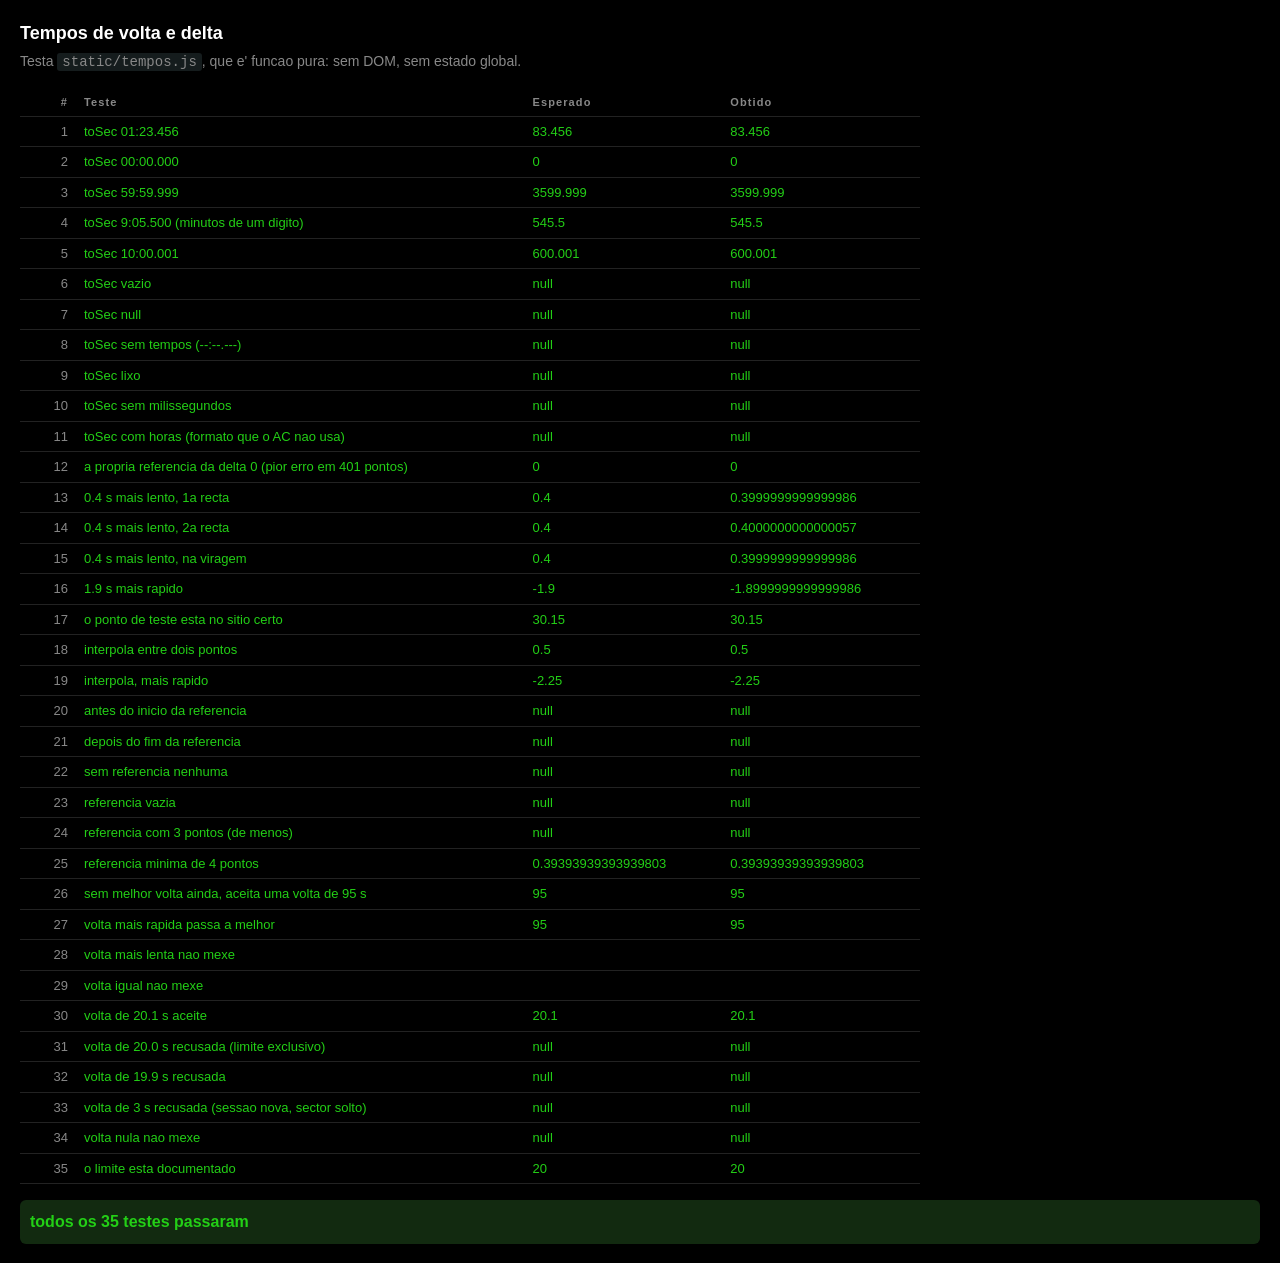
==== tests/test_tempos.html @ 7157d4f5 "Testes a mathematics das voltas, e um bug de cor na delta O delta e' a coisa que o olho do utilizado" ====
<!DOCTYPE html>
<html lang="pt-PT">
<head>
<meta charset="utf-8">
<title>Tempos de volta - testes</title>
<style>
  body{background:#000;color:#fff;font:14px/1.5 "Segoe UI",sans-serif;margin:0;padding:20px}
  h1{font-size:18px;margin:0 0 4px}
  p.sub{color:#888;margin:0 0 16px}
  .ok{color:#23CF16}.falha{color:#FF0000}
  table{border-collapse:collapse;width:100%;max-width:900px}
  td,th{border-bottom:1px solid #222;padding:5px 8px;text-align:left;font-size:13px}
  th{color:#888;font-size:11px;letter-spacing:.1em}
  .n{color:#888;text-align:right;width:40px}
  #resumo{font-weight:700;font-size:16px;margin:16px 0 0;padding:10px;border-radius:6px}
  #resumo.passou{background:#122a10;color:#23CF16}
  #resumo.perdeu{background:#2a1010;color:#FF0000}
  code{background:#151C1D;padding:1px 5px;border-radius:3px}
</style>
</head>
<body>
<h1>Tempos de volta e delta</h1>
<p class="sub">Testa <code>static/tempos.js</code>, que e' funcao pura: sem DOM, sem estado global.</p>

<table>
  <thead><tr><th class="n">#</th><th>Teste</th><th>Esperado</th><th>Obtido</th></tr></thead>
  <tbody id="linhas"></tbody>
</table>
<p id="resumo">a correr...</p>

<script src="../static/tempos.js"></script>
<script>
'use strict';
const resultados = [];
let n = 0;

function ok(nome, obtido, esperado) {
  n++;
  const bom = (typeof esperado === 'number')
    ? Math.abs(obtido - esperado) < 1e-6
    : obtido === esperado;
  resultados.push({ nome, esperado, obtido, bom });
}
function nulo(nome, v) { ok(nome, v === null ? 'null' : v, 'null'); }

/* ------------------------------------------------------------------ */
/* 1) toSec: o AC formata como "M:SS.mmm" e uma volta nunca passa de  */
/*    59:59.999. O que vier fora do formato tem de dar null, nunca     */
/*    um numero adivinhado.                                             */
/* ------------------------------------------------------------------ */
ok('toSec 01:23.456', toSec('01:23.456'), 83.456);
ok('toSec 00:00.000', toSec('00:00.000'), 0);
ok('toSec 59:59.999', toSec('59:59.999'), 3599.999);
ok('toSec 9:05.500 (minutos de um digito)', toSec('9:05.500'), 545.5);
ok('toSec 10:00.001', toSec('10:00.001'), 600.001);
nulo('toSec vazio', toSec(''));
nulo('toSec null', toSec(null));
nulo('toSec sem tempos (--:--.---)', toSec('--:--.---'));
nulo('toSec lixo', toSec('abc'));
nulo('toSec sem milissegundos', toSec('01:23'));
nulo('toSec com horas (formato que o AC nao usa)', toSec('1:01:05.250'));

/* ------------------------------------------------------------------ */
/* 2) deltaParaRef: uma referencia que NAO e' linear, para nao testar   */
/*    so o caso facil. Duas rectas com ritmos diferentes.               */
/* ------------------------------------------------------------------ */
function refNaoLinear(n) {
  const r = [];
  for (let i = 0; i <= n; i++) {
    const p = i / n;                                   // 0..1
    const t = p < 0.5 ? p * 120 : 60 + (p - 0.5) * 80; // 0..60 s, depois 60..100 s
    r.push([p, t]);
  }
  return r;
}
const ref = refNaoLinear(400);

// a referencia reproduzida tem de dar exactamente zero, em todo o sitio
let pior = 0;
for (const p of ref) {
  const d = deltaParaRef(ref, p[0], p[1]);
  if (d !== null) pior = Math.max(pior, Math.abs(d));
}
ok('a propria referencia da delta 0 (pior erro em 401 pontos)', pior, 0);

// um offset constante da sempre o mesmo delta, seja onde for
ok('0.4 s mais lento, 1a recta', deltaParaRef(ref, 0.25, ref[100][1] + 0.4), 0.4);
ok('0.4 s mais lento, 2a recta', deltaParaRef(ref, 0.75, ref[300][1] + 0.4), 0.4);
ok('0.4 s mais lento, na viragem', deltaParaRef(ref, 0.5, 60.0 + 0.4), 0.4);
ok('1.9 s mais rapido', deltaParaRef(ref, 0.25, ref[100][1] - 1.9), -1.9);

// entre dois pontos: tem de interpolar, nao devolver o valor de um vertex.
// A referencia tem 401 pontos espacados de 0.0025. Entre ref[100] e
// ref[101]: p = 0.25 -> 30.0 s e p = 0.2525 -> 30.3 s. A meio
// (p = 0.25125) o tempo da referencia e' 30.15 s.
const MEIO_P = (ref[100][0] + ref[101][0]) / 2;   // 0.25125
const MEIO_T = (ref[100][1] + ref[101][1]) / 2;   // 30.15
ok('o ponto de teste esta no sitio certo', MEIO_T, 30.15);
ok('interpola entre dois pontos', deltaParaRef(ref, MEIO_P, MEIO_T + 0.5), 0.5);
ok('interpola, mais rapido', deltaParaRef(ref, MEIO_P, MEIO_T - 2.25), -2.25);

// fora da referencia: null em vez de um numero inventado
nulo('antes do inicio da referencia', deltaParaRef(ref, -0.02, 1.0));
nulo('depois do fim da referencia', deltaParaRef(ref, 1.02, 1.0));
nulo('sem referencia nenhuma', deltaParaRef(null, 0.5, 50));
nulo('referencia vazia', deltaParaRef([], 0.5, 50));
nulo('referencia com 3 pontos (de menos)', deltaParaRef([[0,0],[0.5,50],[1,100]], 0.5, 50));

// referencia com os 4 pontos de minimum. p = 0.5 esta entre 0.33 e 0.66,
// logo f = 0.17/0.33 e o tempo da referencia e' 30 + 40*f.
const fMin = (0.5 - 0.33) / (0.66 - 0.33);
ok('referencia minima de 4 pontos',
   deltaParaRef([[0,0],[0.33,30],[0.66,70],[1,100]], 0.5, 51),
   51 - (30 + 40 * fMin));

/* ------------------------------------------------------------------ */
/* 3) melhorTempo: a melhor volta so pode melhorar                    */
/*    O limite e' EXCLUSIVO: passa dos 20 s para valer.                */
/* ------------------------------------------------------------------ */
ok('sem melhor volta ainda, aceita uma volta de 95 s', melhorTempo(null, 95), 95);
ok('volta mais rapida passa a melhor', melhorTempo(100, 95), 95);
ok('volta mais lenta nao mexe', melhorTempo(95, 100), null);
ok('volta igual nao mexe', melhorTempo(95, 95), null);
ok('volta de 20.1 s aceite', melhorTempo(null, 20.1), 20.1);
nulo('volta de 20.0 s recusada (limite exclusivo)', melhorTempo(null, 20.0));
nulo('volta de 19.9 s recusada', melhorTempo(90, 19.9));
nulo('volta de 3 s recusada (sessao nova, sector solto)', melhorTempo(90, 3));
nulo('volta nula nao mexe', melhorTempo(90, null));
ok('o limite esta documentado', VOLTA_MINIMA_S, 20);

/* ------------------------------------------------------------------ */
/* resultado                                                            */
/* ------------------------------------------------------------------ */
const corpo = document.getElementById('linhas');
for (const r of resultados) {
  const tr = document.createElement('tr');
  tr.className = r.bom ? 'ok' : 'falha';
  tr.innerHTML =
    '<td class="n"></td><td></td><td></td><td></td>';
  const c = tr.children;
  c[0].textContent = resultados.indexOf(r) + 1;
  c[1].textContent = r.nome;
  c[2].textContent = r.esperado;
  c[3].textContent = r.bom ? r.obtido : r.obtido + '   <<< FALHOU';
  corpo.appendChild(tr);
}

const falhas = resultados.filter(r => !r.bom).length;
const res = document.getElementById('resumo');
res.className = falhas ? 'perdeu' : 'passou';
res.textContent = falhas
  ? falhas + ' de ' + resultados.length + ' FALHARAM'
  : 'todos os ' + resultados.length + ' testes passaram';

// o titulo carrega o resultado, para um script externo o ler sem scraping
document.title = (falhas ? 'FALHA ' : 'OK ') + (resultados.length - falhas) + '/' + resultados.length;
</script>
</body>
</html>
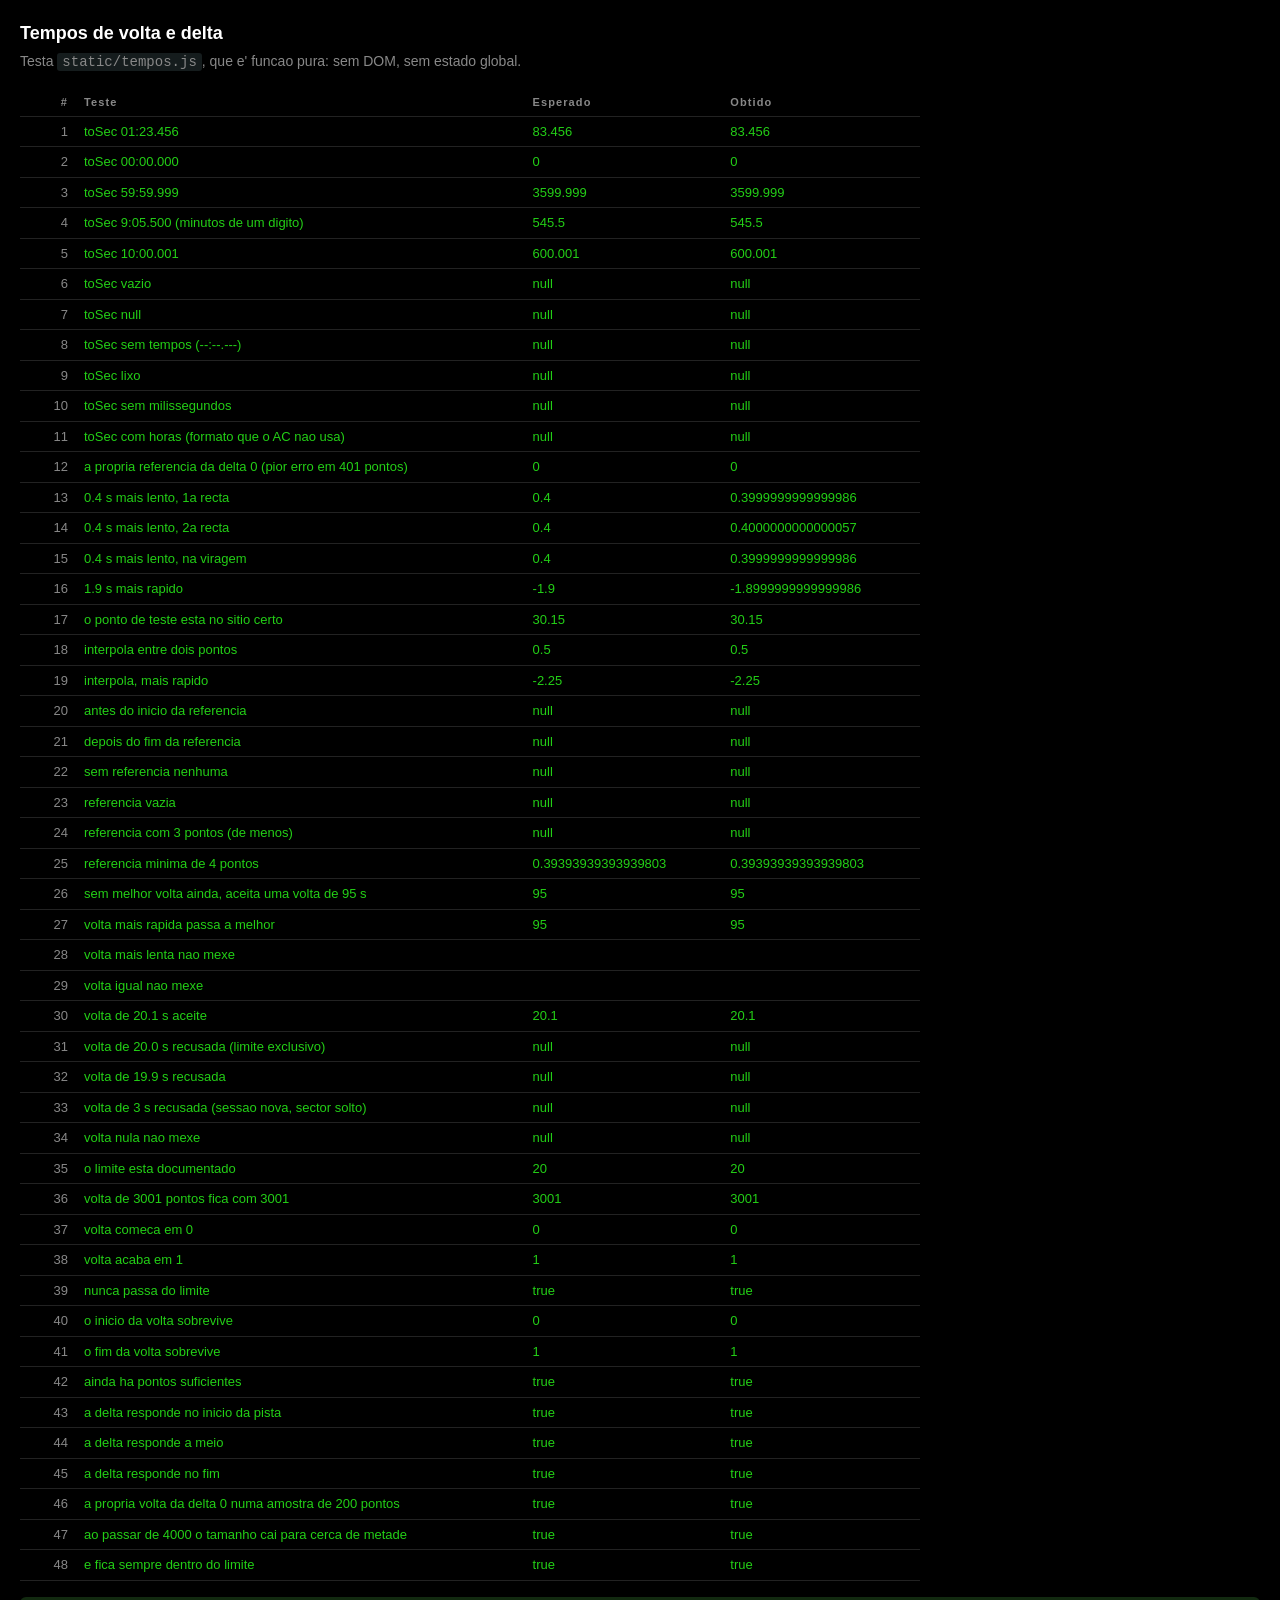
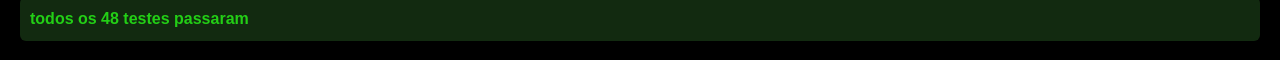
==== commit a9d8370b: "Exame aos dados com o jogo a correr: dois bugs meus e uma conclusao minha errada Capturei 4502 amost" ====
--- a/tests/test_tempos.html
+++ b/tests/test_tempos.html
@@ -129,6 +129,49 @@
 ok('o limite esta documentado', VOLTA_MINIMA_S, 20);
 
 /* ------------------------------------------------------------------ */
+/* 4) empilharPonto: a volta tem de ficar INTEIRA                      */
+/*    Bug apanhado pela captura ao vivo: uma volta de 116 s a 60 Hz    */
+/*    da 6960 pontos. Com limite de 4000 e a deitar fora os mais        */
+/*    antigos, a referencia comecava em 22.6% da pista - sem delta no   */
+/*    primeiro quarto e um degrau de -4.9 s na fronteira.              */
+/* ------------------------------------------------------------------ */
+const MAX = 12000;
+
+let v = [];
+for (let i = 0; i <= 3000; i++) v = empilharPonto(v, i / 3000, i * 0.03, MAX);
+ok('volta de 3001 pontos fica com 3001', v.length, 3001);
+ok('volta comeca em 0', v[0][0], 0);
+ok('volta acaba em 1', v[v.length - 1][0], 1);
+
+v = [];
+for (let i = 0; i <= 24000; i++) v = empilharPonto(v, i / 24000, i * 0.005, MAX);
+ok('nunca passa do limite', v.length <= MAX, true);
+ok('o inicio da volta sobrevive', v[0][0], 0);
+ok('o fim da volta sobrevive', v[v.length - 1][0], 1);
+ok('ainda ha pontos suficientes', v.length > MAX / 4, true);
+
+ok('a delta responde no inicio da pista', deltaParaRef(v, 0.02, 2.4) !== null, true);
+ok('a delta responde a meio', deltaParaRef(v, 0.5, 60) !== null, true);
+ok('a delta responde no fim', deltaParaRef(v, 0.98, 117.6) !== null, true);
+ok('a propria volta da delta 0 numa amostra de 200 pontos', (() => {
+  let pior = 0, n = 0;
+  for (let k = 0; k < 200; k++) {
+    const p = v[Math.floor(k * (v.length - 1) / 199)];
+    const d = deltaParaRef(v, p[0], p[1]);
+    if (d !== null) { n++; pior = Math.max(pior, Math.abs(d)); }
+  }
+  return n === 200 && Math.abs(pior) < 1e-6;
+})(), true);
+
+let contagens = [], w = [];
+for (let i = 0; i <= 5000; i++) {
+  w = empilharPonto(w, i / 5000, i * 0.03, 4000);
+  if (w.length !== contagens[contagens.length - 1]) contagens.push(w.length);
+}
+ok('ao passar de 4000 o tamanho cai para cerca de metade', contagens[1] <= 2600, true);
+ok('e fica sempre dentro do limite', Math.max(...contagens) <= 4000, true);
+
+/* ------------------------------------------------------------------ */
 /* resultado                                                            */
 /* ------------------------------------------------------------------ */
 const corpo = document.getElementById('linhas');
